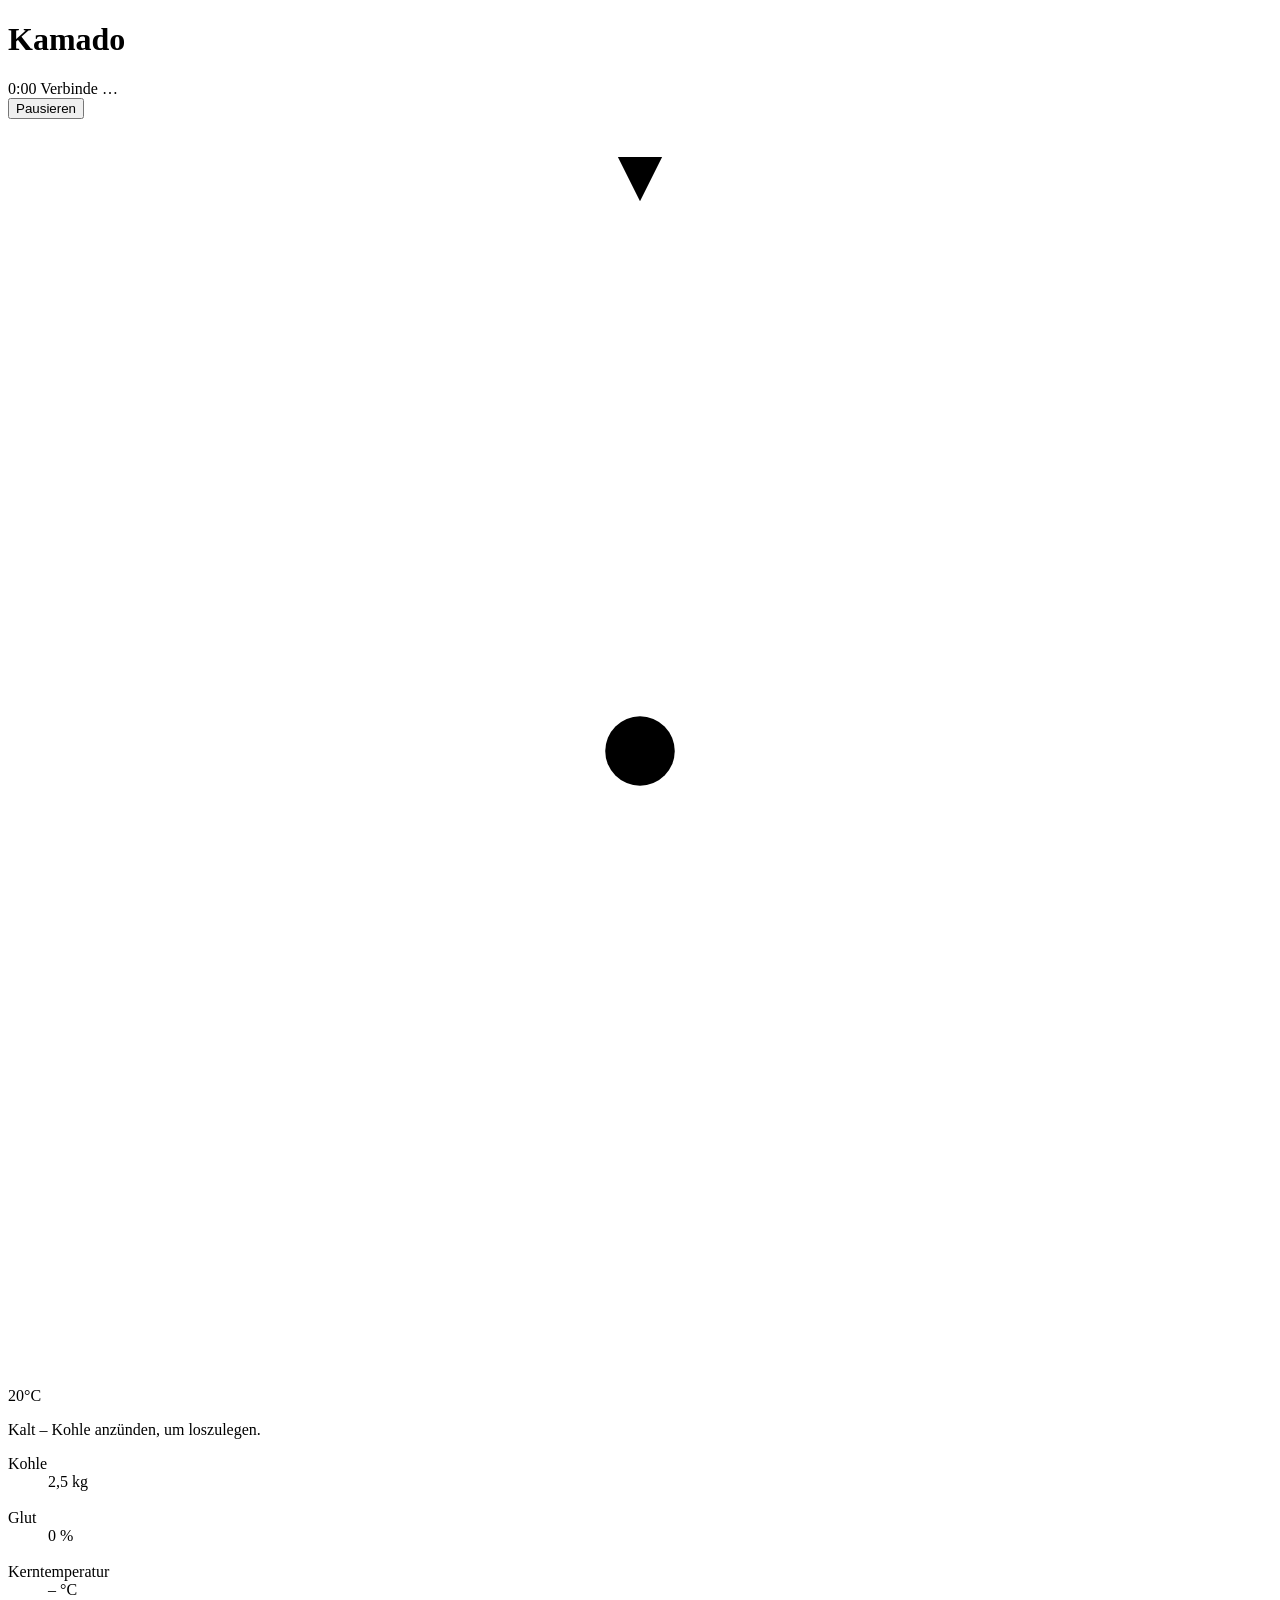
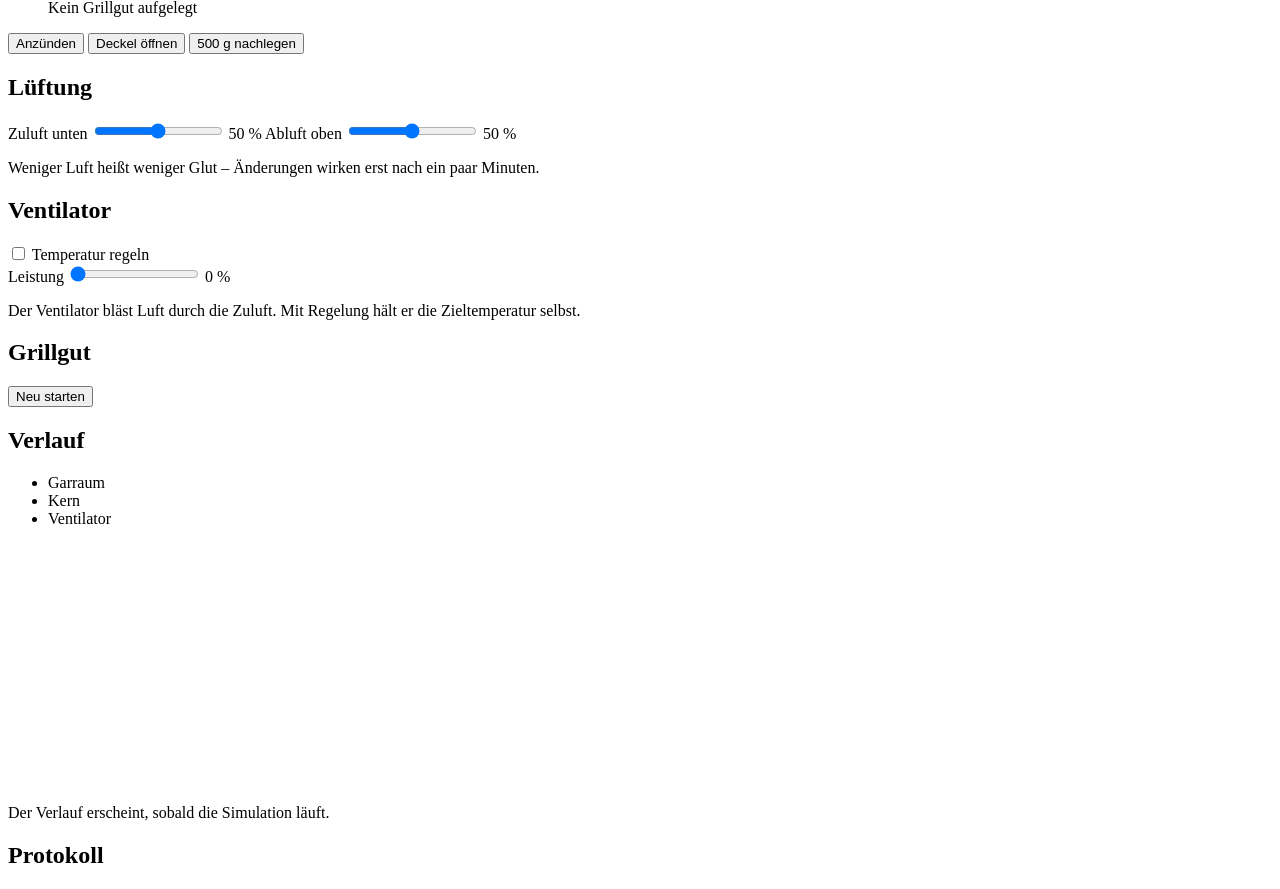
==== grillsim/static/index.html @ a14a4675 "Grillsimulator modernisiert: Wärmemodell, PID-Regler, neue Oberfläche - FastAPI + WebSocket statt Fl" ====
<!doctype html>
<html lang="de">
<head>
  <meta charset="utf-8">
  <meta name="viewport" content="width=device-width, initial-scale=1">
  <title>Kamado-Grillsimulator</title>
  <link rel="preconnect" href="https://fonts.googleapis.com">
  <link rel="preconnect" href="https://fonts.gstatic.com" crossorigin>
  <link href="https://fonts.googleapis.com/css2?family=Big+Shoulders+Display:wght@500;700;800&family=Instrument+Sans:wght@400;500;600&display=swap" rel="stylesheet">
  <link rel="stylesheet" href="/static/style.css">
  <script type="module" src="/static/app.js"></script>
</head>
<body>
  <header class="topbar">
    <h1>Kamado</h1>
    <div class="clock">
      <span class="clock-time" id="sim-time">0:00</span>
      <span class="connection" id="connection" data-state="connecting">Verbinde …</span>
    </div>
    <div class="time-controls">
      <div class="segmented" id="speeds" role="radiogroup" aria-label="Zeitraffer"></div>
      <button class="ghost" id="pause-btn" type="button">Pausieren</button>
    </div>
  </header>

  <main class="layout">
    <section class="gauge-area" aria-label="Domthermometer">
      <div class="glow" aria-hidden="true"></div>
      <svg class="gauge" id="gauge" viewBox="0 0 400 400" role="img" aria-labelledby="gauge-label">
        <g id="gauge-ticks"></g>
        <path id="gauge-heat" class="gauge-heat" />
        <g id="setpoint-marker" class="setpoint-marker" hidden>
          <path d="M200 26 l-7 -14 h14 z" />
        </g>
        <g id="needle" class="needle">
          <line x1="200" y1="200" x2="200" y2="62" />
          <circle cx="200" cy="200" r="11" />
        </g>
      </svg>
      <div class="readout">
        <output class="readout-temp" id="gauge-label"><span id="temp">20</span><span class="unit">°C</span></output>
        <p class="readout-state" id="fire-state">Kalt – Kohle anzünden, um loszulegen.</p>
      </div>

      <dl class="vitals">
        <div>
          <dt>Kohle</dt>
          <dd><span id="fuel">2,5</span> kg</dd>
          <dd class="sub" id="fuel-left">&nbsp;</dd>
        </div>
        <div>
          <dt>Glut</dt>
          <dd><span id="ember">0</span> %</dd>
          <dd class="sub" id="burn">&nbsp;</dd>
        </div>
        <div class="probe" id="probe" data-empty="true">
          <dt id="probe-name">Kerntemperatur</dt>
          <dd><span id="core">–</span><span id="core-unit"> °C</span></dd>
          <dd class="sub" id="core-target">Kein Grillgut aufgelegt</dd>
        </div>
      </dl>
    </section>

    <section class="panel" aria-label="Grillsteuerung">
      <div class="panel-section fire-actions">
        <button class="primary" id="ignite-btn" type="button">Anzünden</button>
        <button id="lid-btn" type="button" aria-pressed="false">Deckel öffnen</button>
        <button id="fuel-btn" type="button">500 g nachlegen</button>
      </div>

      <div class="panel-section">
        <h2>Lüftung</h2>
        <label class="slider">
          <span>Zuluft unten</span>
          <input type="range" id="lower-vent" min="0" max="100" step="1" value="50">
          <output for="lower-vent" id="lower-vent-out">50 %</output>
        </label>
        <label class="slider">
          <span>Abluft oben</span>
          <input type="range" id="upper-vent" min="0" max="100" step="1" value="50">
          <output for="upper-vent" id="upper-vent-out">50 %</output>
        </label>
        <p class="hint">Weniger Luft heißt weniger Glut – Änderungen wirken erst nach ein paar Minuten.</p>
      </div>

      <div class="panel-section">
        <div class="section-head">
          <h2>Ventilator</h2>
          <label class="switch">
            <input type="checkbox" id="auto-fan">
            <span>Temperatur regeln</span>
          </label>
        </div>
        <label class="slider" id="fan-row">
          <span>Leistung</span>
          <input type="range" id="fan" min="0" max="100" step="1" value="0">
          <output for="fan" id="fan-out">0 %</output>
        </label>
        <label class="slider" id="setpoint-row" hidden>
          <span>Zieltemperatur</span>
          <input type="range" id="setpoint" min="60" max="400" step="5" value="110">
          <output for="setpoint" id="setpoint-out">110 °C</output>
        </label>
        <p class="hint" id="fan-hint">Der Ventilator bläst Luft durch die Zuluft. Mit Regelung hält er die Zieltemperatur selbst.</p>
      </div>

      <div class="panel-section">
        <h2>Grillgut</h2>
        <div class="meat-choice" id="meat-choice"></div>
      </div>

      <div class="panel-section reset">
        <button class="ghost" id="reset-btn" type="button">Neu starten</button>
      </div>
    </section>

    <section class="history" aria-label="Temperaturverlauf">
      <div class="history-head">
        <h2>Verlauf</h2>
        <ul class="legend">
          <li class="l-dome">Garraum</li>
          <li class="l-core">Kern</li>
          <li class="l-fan">Ventilator</li>
        </ul>
      </div>
      <canvas id="chart" height="240"></canvas>
      <p class="chart-empty" id="chart-empty">Der Verlauf erscheint, sobald die Simulation läuft.</p>
    </section>

    <section class="log" aria-label="Protokoll">
      <h2>Protokoll</h2>
      <ol id="log" aria-live="polite"></ol>
    </section>
  </main>
</body>
</html>
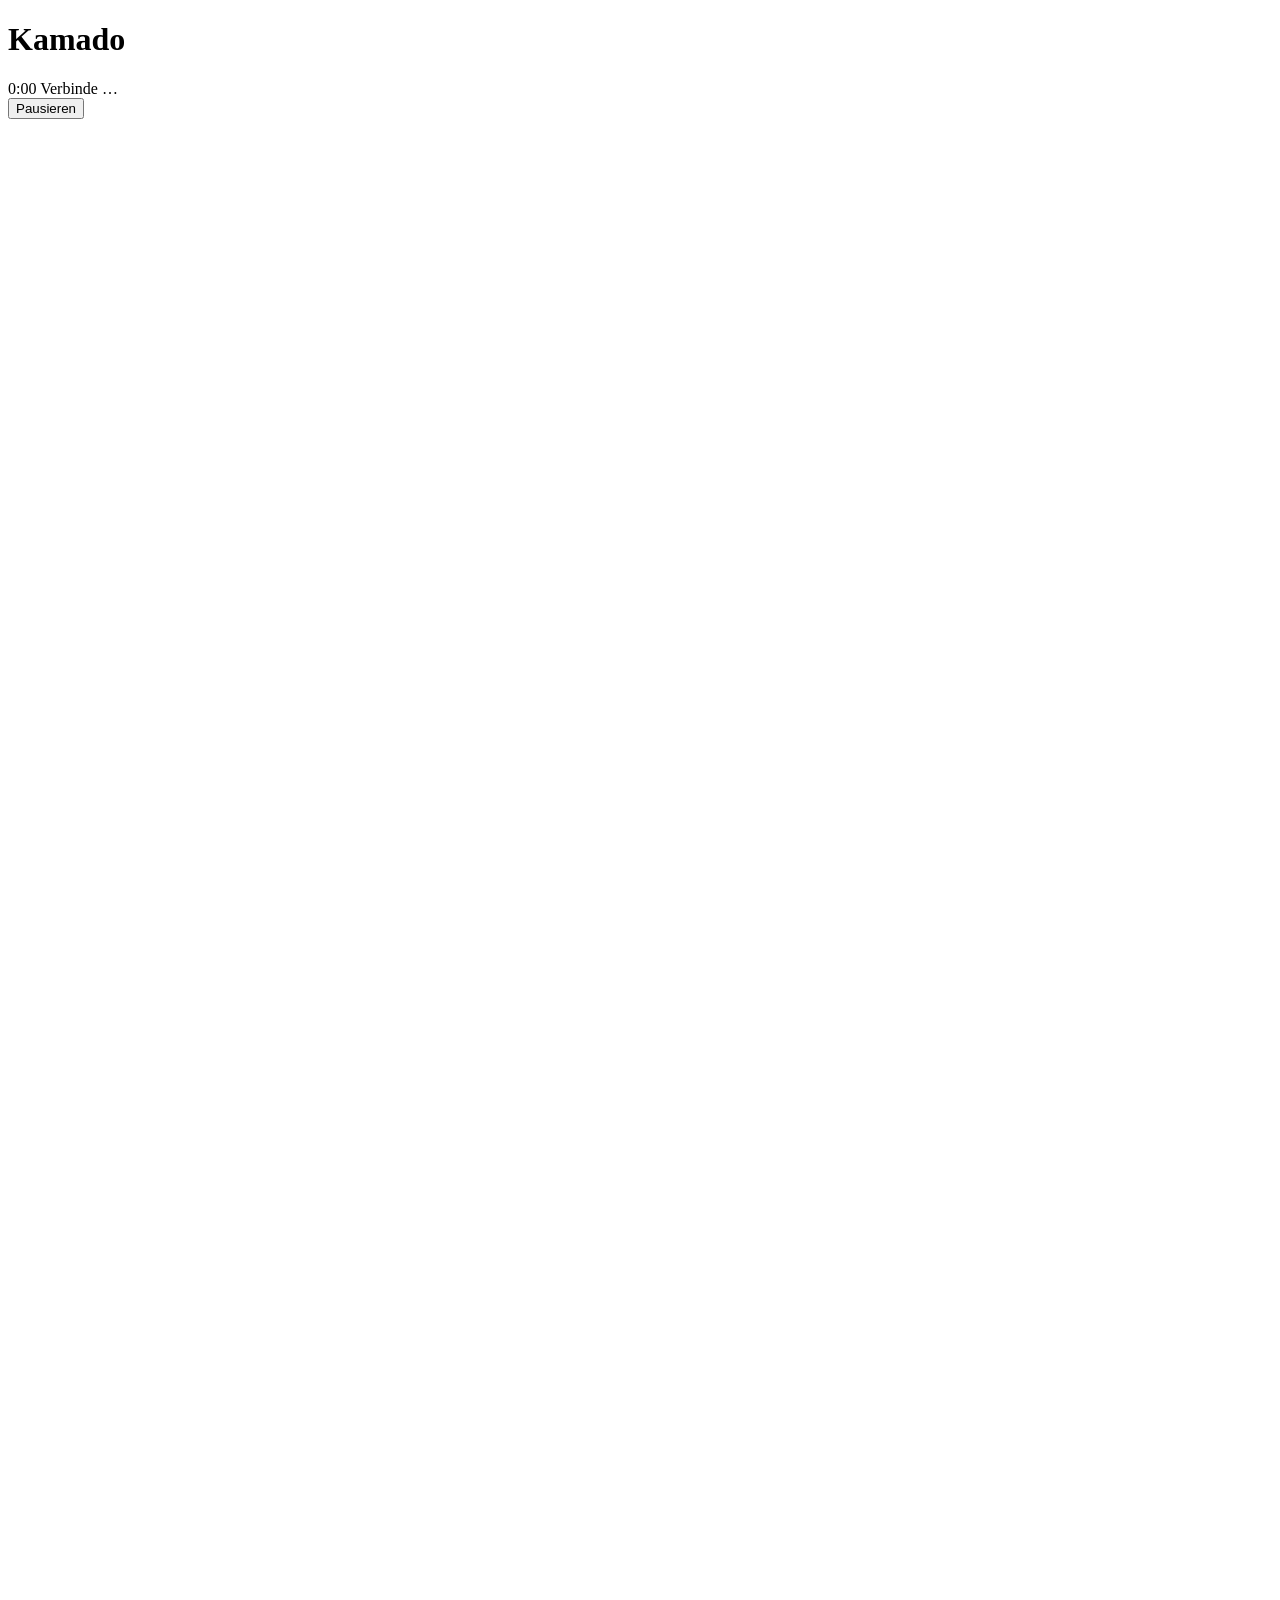
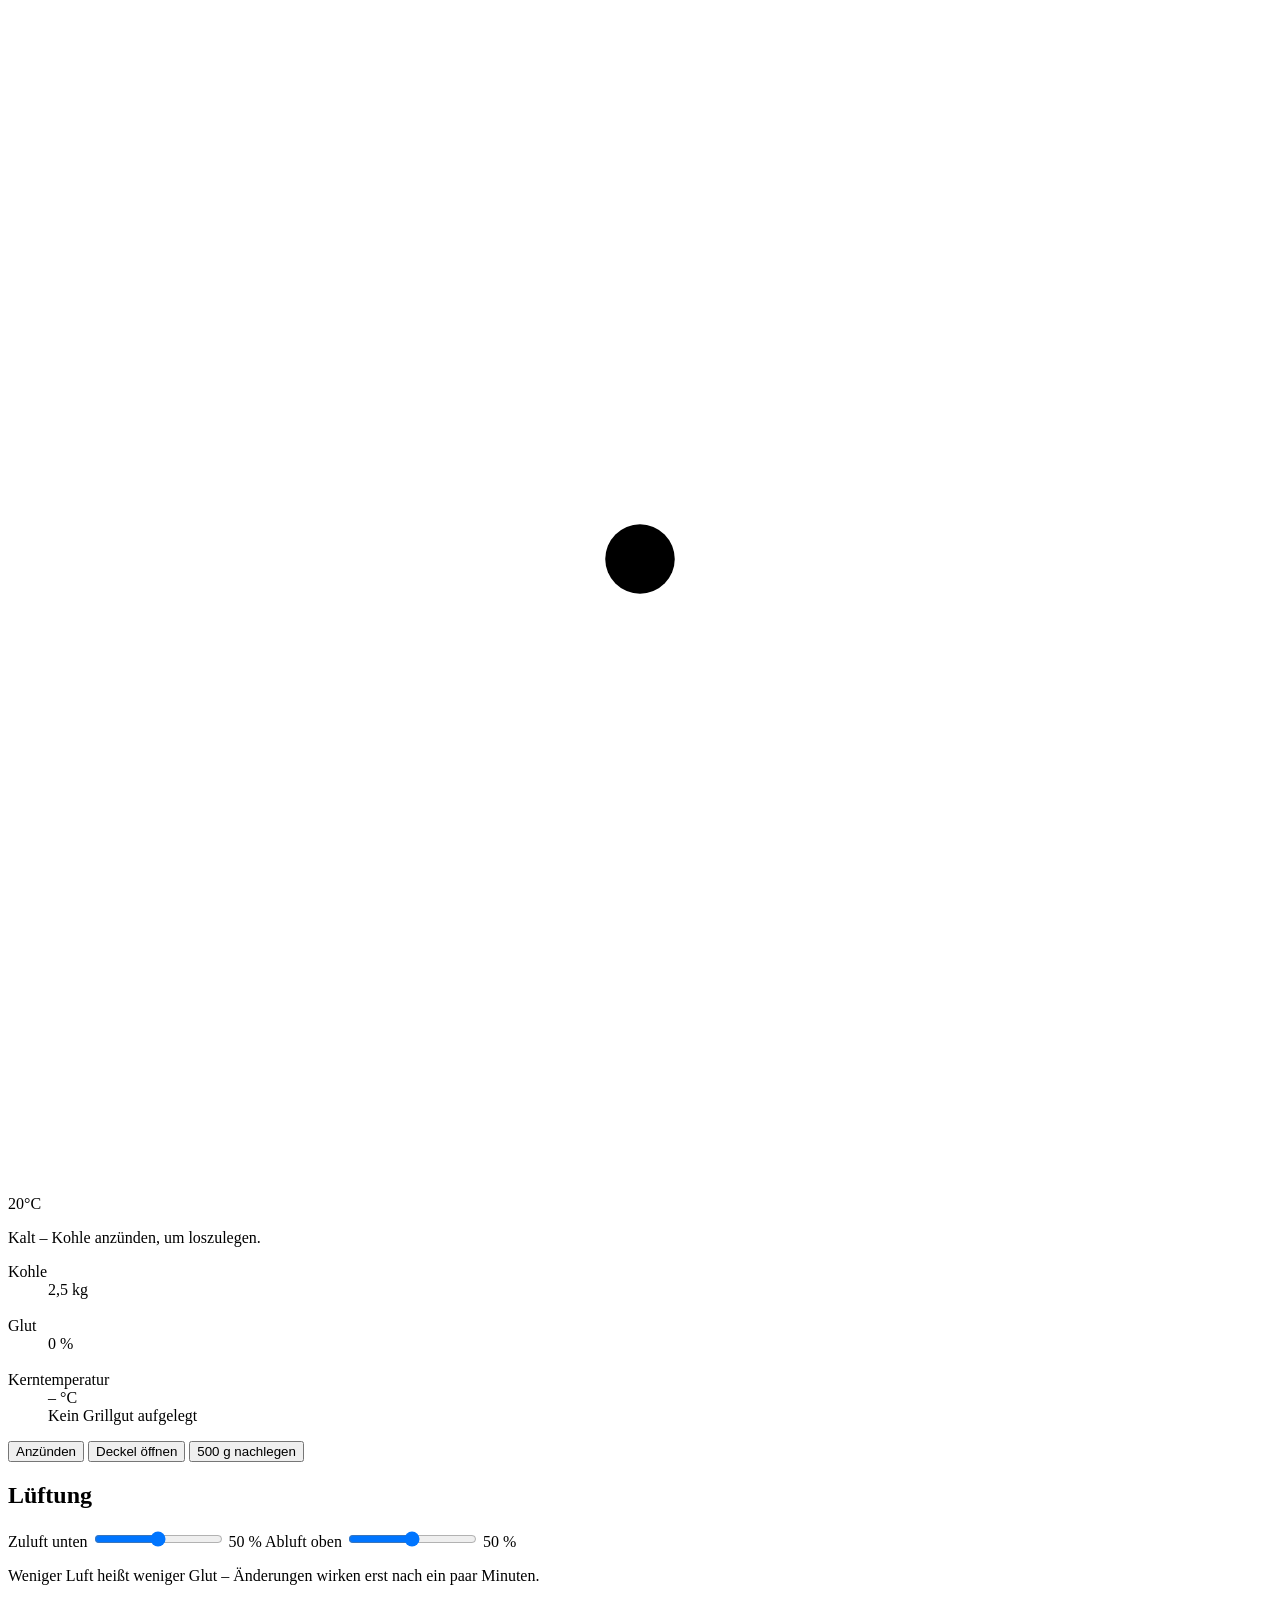
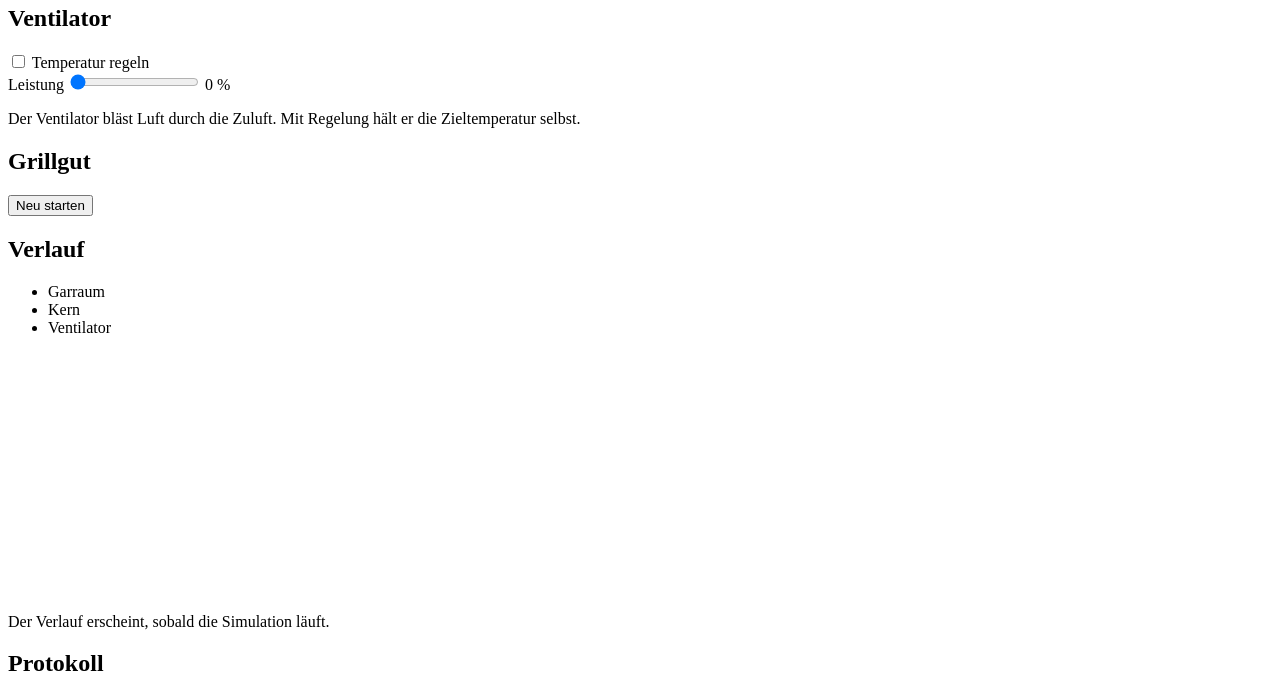
==== commit d313ac87: "Animierten Kamado-Querschnitt ergänzt, WebSocket nur von eigener Seite - SVG-Kamado zeigt Kohlemenge" ====
--- a/grillsim/static/index.html
+++ b/grillsim/static/index.html
@@ -24,12 +24,15 @@
   </header>
 
   <main class="layout">
-    <section class="gauge-area" aria-label="Domthermometer">
+    <section class="gauge-area" aria-label="Grill">
+      <div class="stage">
+      <svg class="kamado" id="kamado" viewBox="0 0 360 400" role="img" aria-label="Querschnitt des Kamado mit Glut, Lüftungen und Grillgut"></svg>
+      <div class="dial">
       <div class="glow" aria-hidden="true"></div>
       <svg class="gauge" id="gauge" viewBox="0 0 400 400" role="img" aria-labelledby="gauge-label">
         <g id="gauge-ticks"></g>
         <path id="gauge-heat" class="gauge-heat" />
-        <g id="setpoint-marker" class="setpoint-marker" hidden>
+        <g id="setpoint-marker" class="setpoint-marker" style="display: none">
           <path d="M200 26 l-7 -14 h14 z" />
         </g>
         <g id="needle" class="needle">
@@ -40,6 +43,8 @@
       <div class="readout">
         <output class="readout-temp" id="gauge-label"><span id="temp">20</span><span class="unit">°C</span></output>
         <p class="readout-state" id="fire-state">Kalt – Kohle anzünden, um loszulegen.</p>
+      </div>
+      </div>
       </div>
 
       <dl class="vitals">
